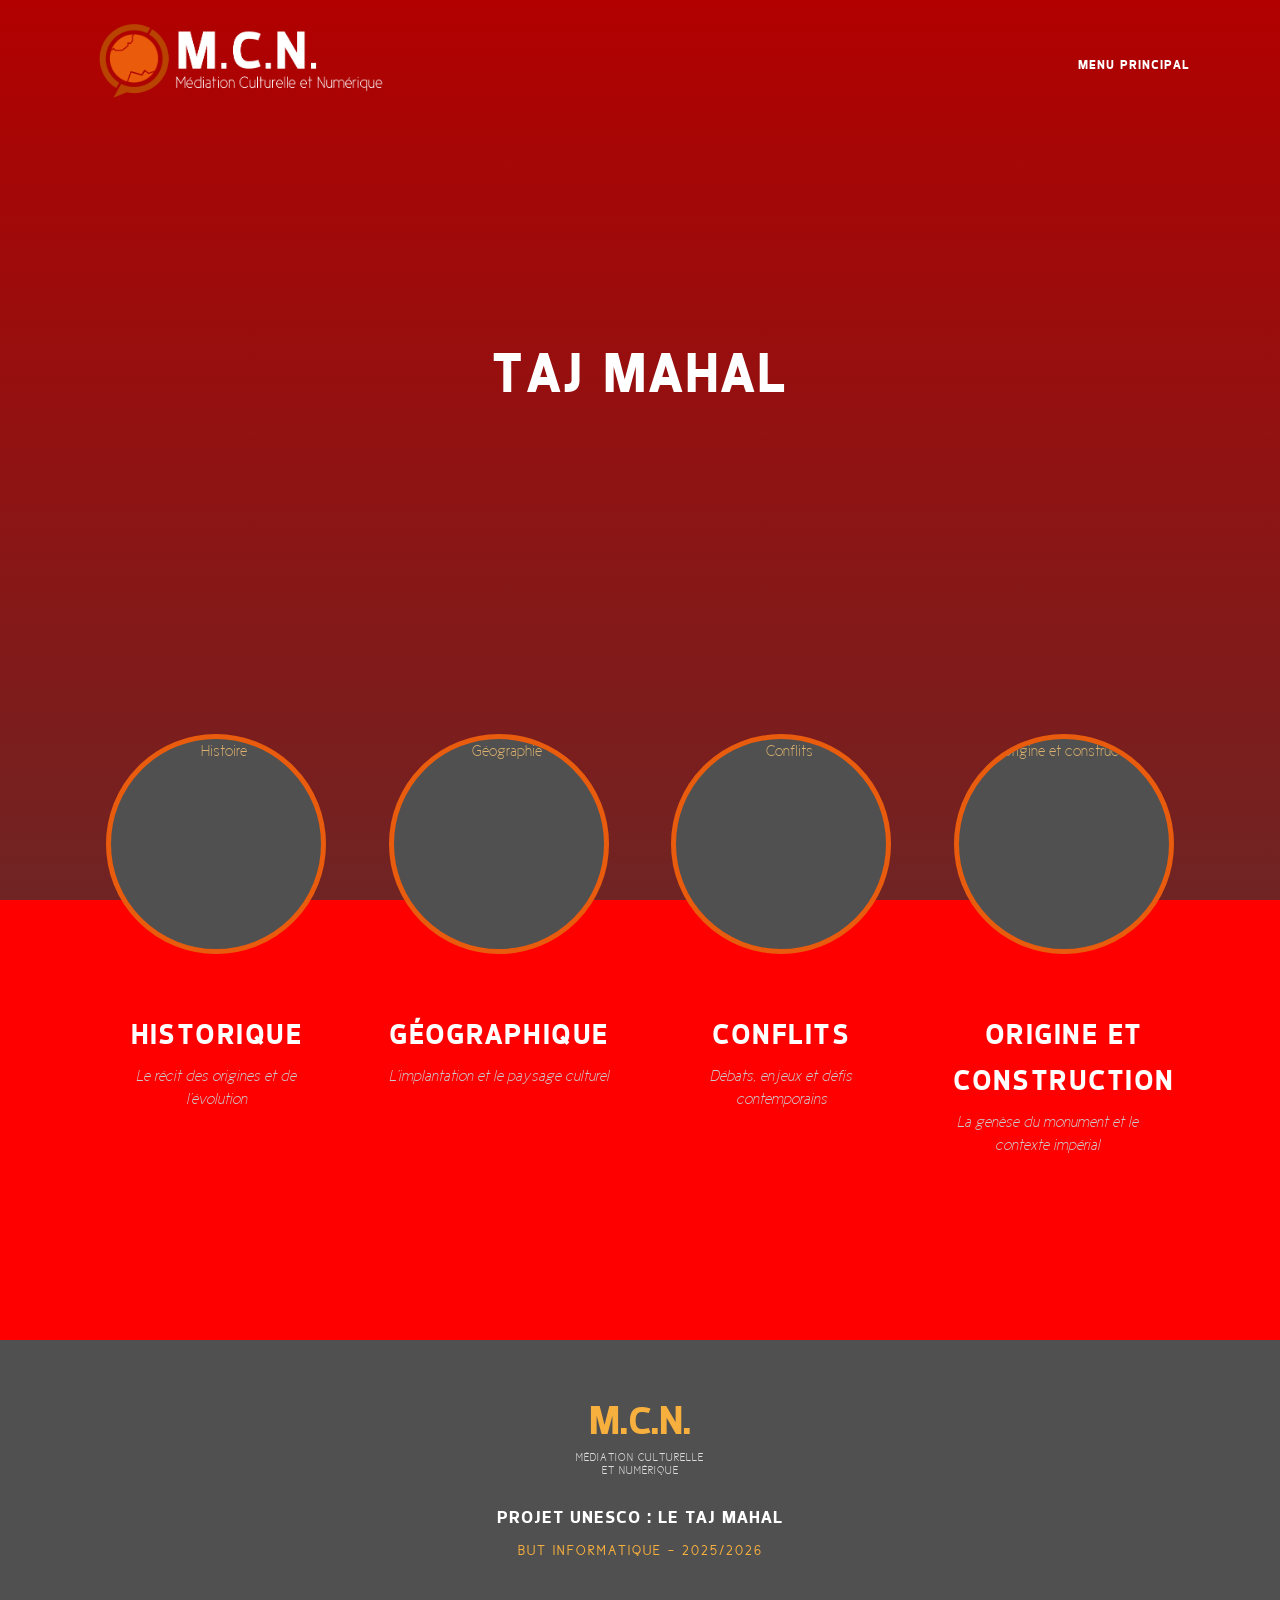
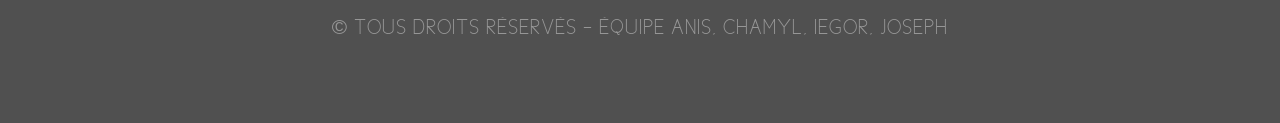
==== index.html @ 167c3c38 "first commit" ====
<!DOCTYPE html>
<html lang="fr">
<head>
    <meta charset="UTF-8">
    <meta name="viewport" content="width=device-width, initial-scale=1.0">
    <title>MCN - Taj Mahal - Navigation</title>
    <!-- On lie les fichiers de style qui seront complétés après -->
    <link rel="stylesheet" href="mcn_style.css">
    <link rel="stylesheet" href="style_header.css">
    <link rel="stylesheet" href="style_footer.css">
    <link rel="stylesheet" href="style_main_page.css">
</head>
<body>
    <!-- Emplacement pour le Header importé -->
    <div id="header"></div>
    <script>
        fetch("header.html")
            .then(res => res.text())
            .then(html => {
                document.getElementById("header").innerHTML = html;
            });
    </script>

    <div class="main-section">
        <h1>TAJ MAHAL</h1>
    </div>

    <main class="container hub-main">
        <!-- Menu des trois catégories principales avec images circulaires -->
        <section class="hub-menu">
            <!-- Catégorie 1 : Historique -->
            <a href="histoire.html" class="menu-item">
                <div class="menu-circle">
                    <!-- Image de remplacement (placeholder) pour l'histoire -->
                    <img src="https://images.pexels.com/photos/1603650/pexels-photo-1603650.jpeg?auto=compress&cs=tinysrgb&w=400" alt="Histoire" class="circle-img">
                </div>
                <div class="menu-text">
                    <h2>Historique</h2>
                    <p>Le récit des origines et de l'évolution</p>
                </div>
            </a>

            <!-- Catégorie 2 : Géographique -->
            <a href="geographical.html" class="menu-item">
                <div class="menu-circle">
                    <!-- Image de remplacement pour la géographie -->
                    <img src="https://images.pexels.com/photos/3881104/pexels-photo-3881104.jpeg?auto=compress&cs=tinysrgb&w=400" alt="Géographie" class="circle-img">
                </div>
                <div class="menu-text">
                    <h2>Géographique</h2>
                    <p>L'implantation et le paysage culturel</p>
                </div>
            </a>

            <!-- Catégorie 3 : Conflits -->
            <a href="conflict.html" class="menu-item">
                <div class="menu-circle">
                    <!-- Image de remplacement pour les conflits -->
                    <img src="https://images.pexels.com/photos/572688/pexels-photo-572688.jpeg?auto=compress&cs=tinysrgb&w=400" alt="Conflits" class="circle-img">
                </div>
                <div class="menu-text">
                    <h2>Conflits</h2>
                    <p>Débats, enjeux et défis contemporains</p>
                </div>
            </a>

            <!-- Catégorie 4 : Origine et construction -->
            <a href="origine.html" class="menu-item">
                <div class="menu-circle">
                    <!-- Image illustrant la phase de construction ou le mausolée principal -->
                    <img src="https://images.pexels.com/photos/1583339/pexels-photo-1583339.jpeg?auto=compress&cs=tinysrgb&w=400"
                        alt="Origine et construction" class="circle-img">
                </div>
                <div class="menu-text">
                    <h2>Origine et construction</h2>
                    <p>La genèse du monument et le contexte impérial</p>
                </div>
            </a>
        </section>
    </main>

    <!-- Footer M.C.N -->
    <div id="footer-container"></div>

    <script>
        // Import du Footer
        fetch('footer.html')
            .then(response => response.text())
            .then(data => {
                document.getElementById('footer-container').innerHTML = data;
            });
    </script>

</body>
---- mcn_style.css ----
/* CHARTE GRAPHIQUE M.C.N. 
   Médiation Culturelle et Numérique
*/

@import url('fonts.css');

:root {
  /* Couleurs Officielles */
  --mcn-orange: #ea5c0d;      /* Principal */
  --mcn-orange-dark: #b94503; /* Appoint */
  --mcn-yellow: #f7af3e;      /* Secondaire (parcimonie) */
  --mcn-bg-main: #333333;     /* Fond principal */
  --mcn-bg-accent: #505050;   /* Fond d'appoint */
  
  /* Nuances de texte */
  --mcn-white: #ffffff;
  --mcn-text-muted: #cccccc;
}

/* RESET & BASE */
* {
  margin: 0;
  padding: 0;
  box-sizing: border-box;
}

body {
  background-color: var(--mcn-bg-main);
  color: var(--mcn-white);
  /* Utilisation de Cicle Fina par défaut pour le texte */
  font-family: "Cicle", sans-serif;
  font-weight: 300; 
  line-height: 1.6;
  -webkit-font-smoothing: antialiased;
}

/* TYPOGRAPHIES (DYNO POUR TITRES) */
h1, h2, h3, h4, .mcn-dyno {
  font-family: "Dyno", sans-serif;
  text-transform: uppercase;
  font-weight: 700; /* Dyno Bold */
  letter-spacing: 0.05em;
  margin-bottom: 1rem;
}

h1 { font-size: 3.5rem; line-height: 1.1; color: var(--mcn-white); }
h2 { font-size: 2.2rem; border-left: 5px solid var(--mcn-orange); padding-left: 15px; margin-top: 2rem; }
h3 { font-size: 1.6rem; color: var(--mcn-yellow); }

p {
  font-family: "Cicle", sans-serif;
  font-weight: 300;
  margin-bottom: 1.2rem;
  font-size: 1.3rem;
}

/* ÉLÉMENTS GRAPHIQUES DE LA CHARTE (PAGE 5) */

/* Transition / Séparateur Orange */
.mcn-transition {
  width: 80px;
  height: 4px;
  background-color: var(--mcn-orange);
  margin: 30px 0;
}

/* Encadré de texte / Carte (Utilise le fond d'appoint #505050) */
.mcn-card {
  background-color: var(--mcn-bg-accent);
  padding: 2rem;
  margin: 1.5rem 0;
  position: relative;
}

/* Bouton Principal */
.mcn-button {
  display: inline-block;
  background-color: var(--mcn-orange);
  color: var(--mcn-white);
  padding: 14px 35px;
  text-decoration: none;
  font-family: "Dyno", sans-serif;
  font-weight: 700;
  text-transform: uppercase;
  font-size: 0.9rem;
  letter-spacing: 1px;
  border: none;
  cursor: pointer;
  transition: all 0.3s ease;
}

.mcn-button:hover {
  background-color: var(--mcn-orange-dark);
  transform: translateY(-2px);
  box-shadow: 0 5px 15px rgba(0,0,0,0.3);
}

/* Navigation & Liens */
a {
  color: var(--mcn-yellow);
  text-decoration: none;
  transition: color 0.3s ease;
}

a:hover {
  color: var(--mcn-orange);
}

/* UTILITAIRES */
.text-orange { color: var(--mcn-orange); }
.bg-orange { background-color: var(--mcn-orange); }
/* .text-center { text-center: center; } */
.container { width: 90%; max-width: 1100px; margin: 0 auto; }
---- style_header.css ----
/* --- STYLES DU HEADER M.C.N --- */
@import url('mcn_style.css');

/* Conteneur principal du header */
.mcn-header {
    padding: 1.2rem 0;
    border-bottom: 1px solid var(--mcn-bg-accent);
    position: sticky;
    top: 0;
    z-index: 1000;
}

.main-section {
    display: flex;
    align-items: center;
    justify-content: center;
    min-height: 500px;
}

/* Flexbox pour aligner Logo à gauche et Nav à droite */
.header-flex {
    display: flex;
    justify-content: space-between;
    align-items: center;
}

/* Bloc Logo */
.mcn-logo-block img {
    /* src: url("https://i.imgur.com/zOQ4WOl.png"); */
    max-width: 300px;
}

.mcn-logo-main {
    font-family: "Dyno", sans-serif;
    font-weight: 700; /* Dyno Bold */
    font-size: 2.2rem;
    color: var(--mcn-orange);
    line-height: 1;
    letter-spacing: -1px;
}

.mcn-logo-sub {
    font-family: "Cicle", sans-serif;
    font-weight: 500; /* Cicle Semi */
    font-size: 0.65rem;
    text-transform: uppercase;
    color: var(--mcn-white);
    opacity: 0.8;
    line-height: 1.2;
    margin-top: 5px;
    letter-spacing: 1px;
}

/* Bouton Retour / Navigation */
.mcn-back-btn {
    font-family: "Dyno", sans-serif;
    font-weight: 700;
    text-transform: uppercase;
    font-size: 0.8rem;
    color: var(--mcn-white);
    text-decoration: none;
    display: flex;
    align-items: center;
    gap: 10px;
    transition: all 0.3s ease;
    letter-spacing: 1px;
}

.mcn-back-btn span {
    font-size: 1.2rem; /* La flèche est plus grande */
    transition: transform 0.3s ease;
}

.mcn-back-btn:hover {
    color: var(--mcn-orange);
}

.mcn-back-btn:hover span {
    transform: translateX(-5px); /* Animation de la flèche au survol */
}

/* Utilitaires container si non définis ailleurs */
.container {
    width: 90%;
    max-width: 1200px;
    margin: 0 auto;
}
---- style_footer.css ----
/* STYLES DU FOOTER M.C.N.
   Ce fichier gère uniquement l'apparence du bas de page.
*/
@import url('mcn_style.css');

.mcn-footer {
    background-color: var(--mcn-bg-accent); /* Fond sombre cohérent avec le header */
    padding: 60px 0;
    margin-top: 80px;
    width: 100%;
}

.footer-content {
    display: flex;
    flex-direction: column;
    align-items: center;
    text-align: center;
}

/* Bloc Logo du Footer */
.footer-logo {
    margin-bottom: 25px;
}

.footer-logo .mcn-logo-main {
    font-family: "Dyno", sans-serif;
    font-weight: 700;
    font-size: 2.5rem;
    color: var(--mcn-yellow);
    line-height: 1;
}

.footer-logo .mcn-logo-sub {
    font-family: "Cicle", sans-serif;
    font-weight: 500;
    font-size: 0.7rem;
    color: var(--mcn-white);
    opacity: 0.8;
    text-transform: uppercase;
    letter-spacing: 1px;
    margin-top: 8px;
    display: block;
}

/* Bloc Informations (Projet et École) */
.footer-info {
    margin-bottom: 30px;
}

.footer-info .project-title {
    font-family: "Dyno", sans-serif;
    font-weight: 700;
    text-transform: uppercase;
    font-size: 1.1rem;
    color: var(--mcn-white);
    margin-bottom: 8px;
    letter-spacing: 1px;
}

.footer-info .academic-info {
    font-family: "Cicle", sans-serif;
    font-weight: 700; /* Cicle Gordita */
    font-size: 0.9rem;
    color: var(--mcn-yellow);
    text-transform: uppercase;
    letter-spacing: 2px;
}

/* Mentions de Copyright */
.footer-copyright {
    font-family: "Cicle", sans-serif;
    font-weight: 300;
    font-size: 0.75rem;
    color: var(--mcn-white);
    opacity: 0.4;
    text-transform: uppercase;
    letter-spacing: 1px;
}

/* Responsive */
@media (max-width: 768px) {
    .mcn-footer {
        padding: 40px 0;
    }
}
---- style_main_page.css ----
/* STYLE SPÉCIFIQUE - HUB DE NAVIGATION 
   Mise en page des catégories circulaires
*/
@import url('mcn_style.css');

body {
    width: 100%;
    height: 100vh;
    background-image: linear-gradient(rgba(0,0,0,0.3), rgba(51, 51, 51, 0.7)), 
                      url('https://images.pexels.com/photos/1603650/pexels-photo-1603650.jpeg?auto=compress&cs=tinysrgb&w=1920');
    background-size: cover;
    background-position: center;
    background-attachment: fixed; /* Effet de parallaxe au scroll */

    /* Image de fond avec un dégradé sombre pour la lisibilité */
    z-index: 1;

    background-color: red;
}

.mcn-header {
    border: none;
}

.hub-main {
    padding: 100px 0;
    min-height: 70vh;
    display: flex;
    flex-direction: column;
    justify-content: center;
}

/* Introduction du Hub */
.hub-intro-section {
    text-align: center;
    margin-bottom: 80px;
}

.hub-title {
    font-size: 4rem;
    margin-bottom: 10px;
}

.hub-description {
    max-width: 700px;
    margin: 20px auto;
    color: var(--mcn-text-muted);
    font-size: 1.2rem;
    font-weight: 300;
}

/* Grille du Menu Horizontal */
.hub-menu {
    display: flex;
    justify-content: space-around;
    align-items: flex-start;
    gap: 30px;
    width: 100%;
}

/* Item de Menu individuel */
.menu-item {
    flex: 1;
    display: flex;
    flex-direction: column;
    align-items: center;
    text-align: center;
    text-decoration: none;
    transition: transform 0.3s ease;
}

/* Les Cercles d'Images */
.menu-circle {
    width: 220px;
    height: 220px;
    border-radius: 50%;
    border: 5px solid var(--mcn-orange);
    overflow: hidden;
    margin-bottom: 25px;
    background-color: var(--mcn-bg-accent);
    transition: border-color 0.3s ease, box-shadow 0.3s ease;
    display: flex;
    justify-content: center;
    align-items: center;
}

.circle-img {
    width: 100%;
    height: 100%;
    object-fit: cover;
    transition: transform 0.5s ease, filter 0.3s ease;
    filter: grayscale(40%);
}

/* Interactions au survol */
.menu-item:hover .menu-circle {
    border-color: var(--mcn-yellow);
    box-shadow: 0 0 25px var(--mcn-yellow);
}

/* Textes sous les images */
.menu-text h2 {
    font-size: 1.8rem;
    color: var(--mcn-white);
    margin-bottom: 8px;
    /* On retire la bordure gauche héritée de mcn_style pour ce menu */
    border-left: none !important;
    padding-left: 0 !important;
}

.menu-text p {
    font-size: 1rem;
    color: var(--mcn-text-muted);
    font-style: italic;
    margin-bottom: 0;
    line-height: 1.4;
    max-width: 220px;
}

/* Responsive pour mobiles */
@media (max-width: 850px) {
    .hub-menu {
        flex-direction: column;
        align-items: center;
        gap: 60px;
        }
    
    .hub-title {
        font-size: 2.8rem;
    }
    
    .menu-circle {
        width: 180px;
        height: 180px;
    }
}
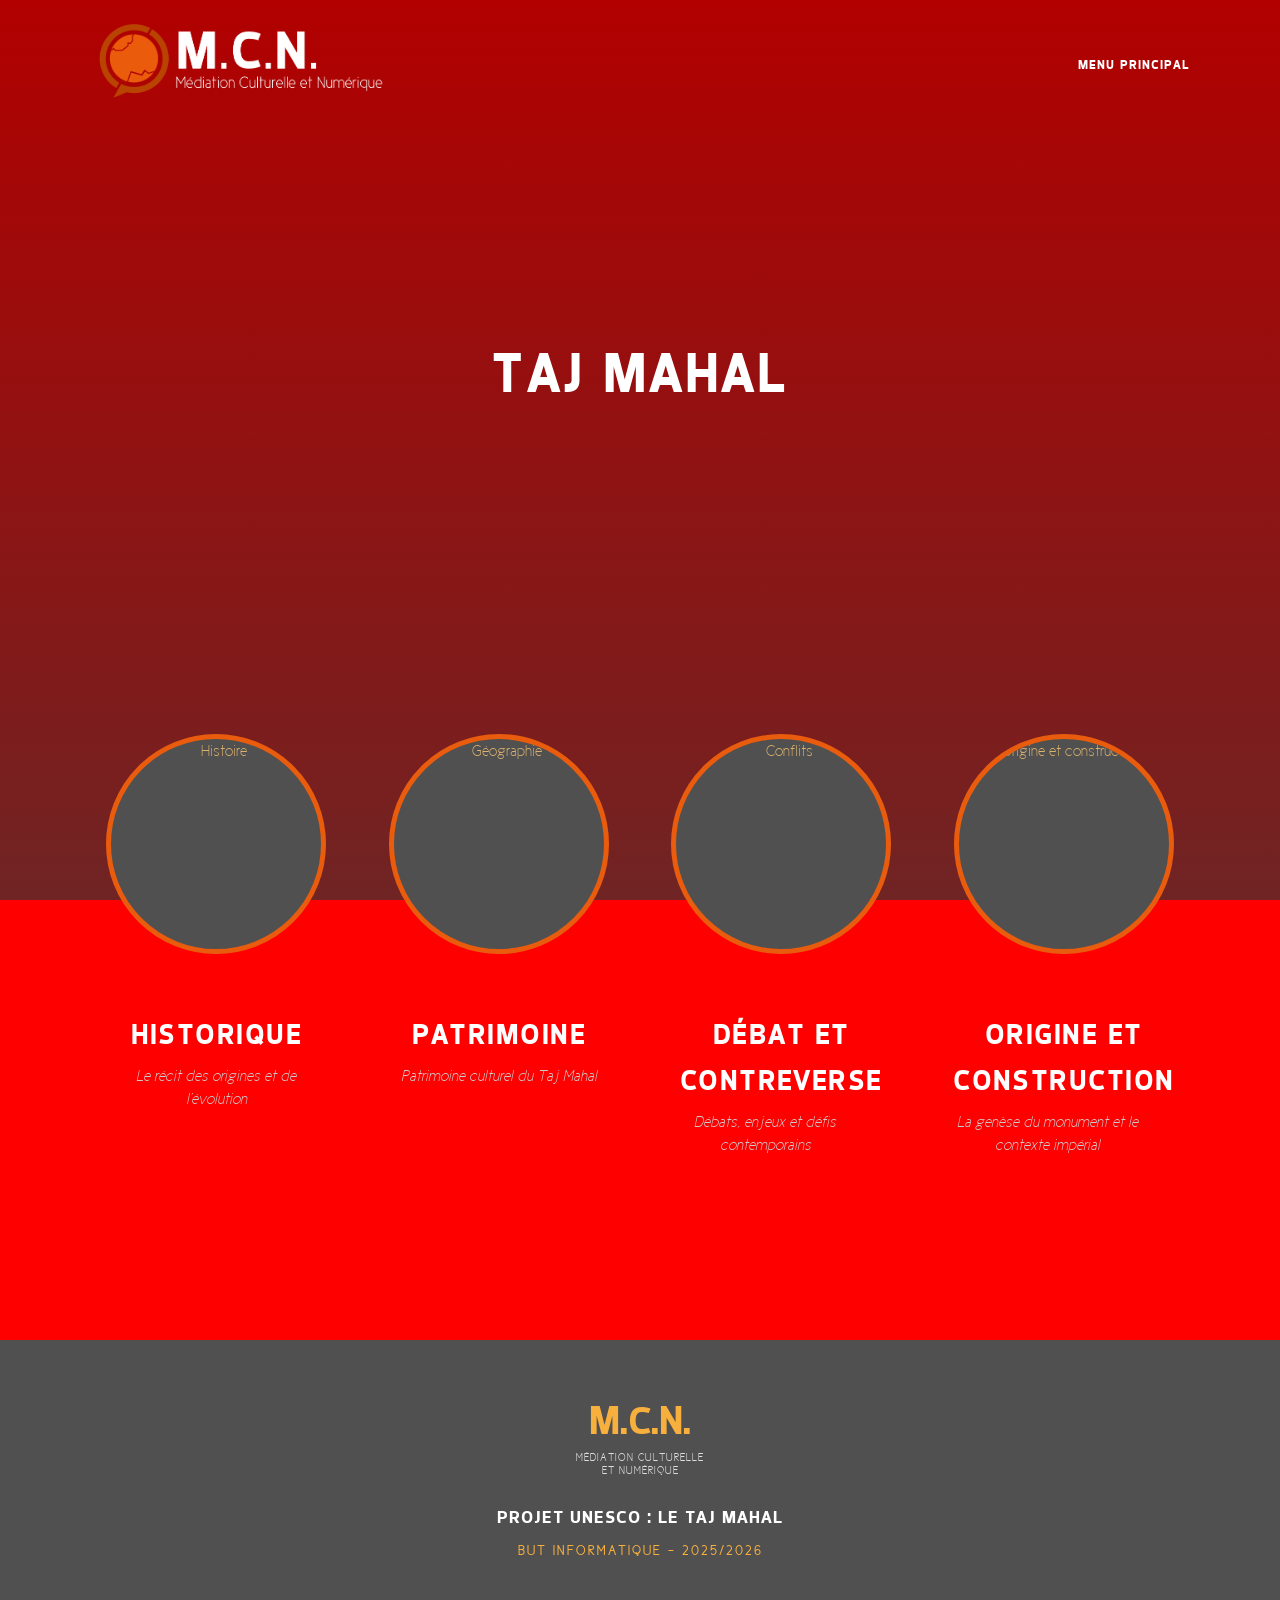
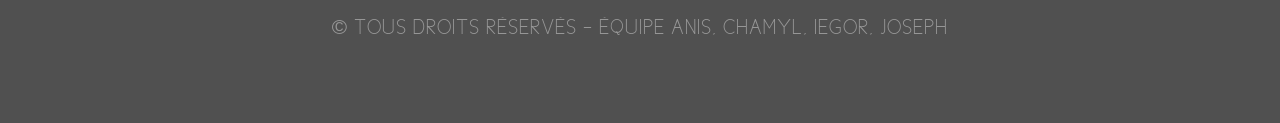
==== commit 1120c4d7: "added 2 pages, debat & patrimoine" ====
--- a/index.html
+++ b/index.html
@@ -41,25 +41,25 @@
             </a>
 
             <!-- Catégorie 2 : Géographique -->
-            <a href="geographical.html" class="menu-item">
+            <a href="patrimoine.html" class="menu-item">
                 <div class="menu-circle">
                     <!-- Image de remplacement pour la géographie -->
                     <img src="https://images.pexels.com/photos/3881104/pexels-photo-3881104.jpeg?auto=compress&cs=tinysrgb&w=400" alt="Géographie" class="circle-img">
                 </div>
                 <div class="menu-text">
-                    <h2>Géographique</h2>
-                    <p>L'implantation et le paysage culturel</p>
+                    <h2>Patrimoine</h2>
+                    <p>Patrimoine culturel du Taj Mahal</p>
                 </div>
             </a>
 
             <!-- Catégorie 3 : Conflits -->
-            <a href="conflict.html" class="menu-item">
+            <a href="debats.html" class="menu-item">
                 <div class="menu-circle">
                     <!-- Image de remplacement pour les conflits -->
                     <img src="https://images.pexels.com/photos/572688/pexels-photo-572688.jpeg?auto=compress&cs=tinysrgb&w=400" alt="Conflits" class="circle-img">
                 </div>
                 <div class="menu-text">
-                    <h2>Conflits</h2>
+                    <h2>Débat et Contreverse</h2>
                     <p>Débats, enjeux et défis contemporains</p>
                 </div>
             </a>
